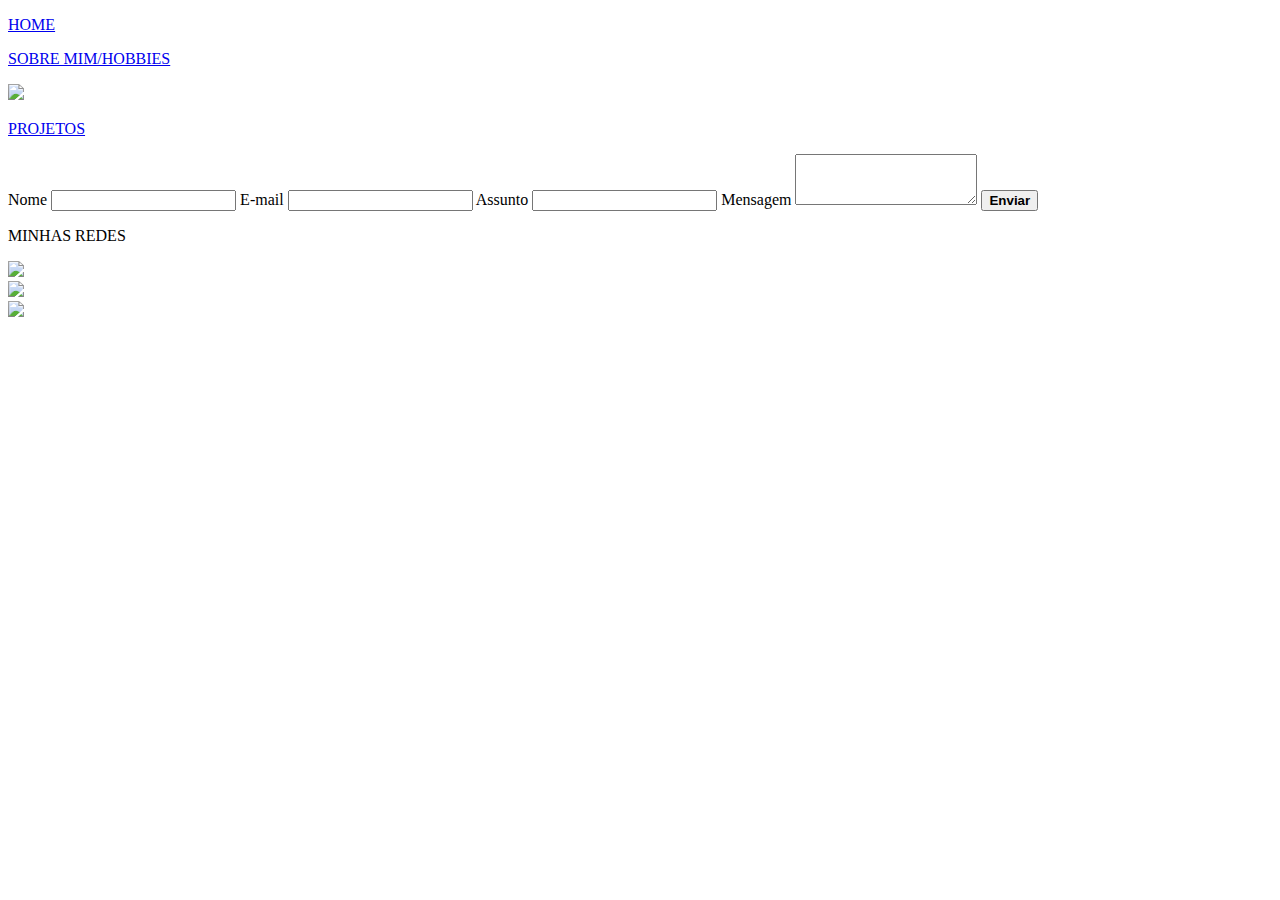
==== contatosportfolio.html @ 7f4d516e "projeto portfolio 2" ====
<!DOCTYPE html>
<html lang="pr-br">
<head>
    <meta charset="UTF-8">
    <meta http-equiv="X-UA-Compatible" content="IE=edge">
    <meta name="viewport" content="width=device-width, initial-scale=1.0">
    <title>Contatos Portfólio</title>
    <link rel="stylesheet" href="C:\ProjetoPortfolioRayan\css/cssportfolio.css">
</head>
<body>

<div class="container">
    <header>
        <span class="spanavbar">
            <a href="C:\ProjetoPortfolioRayan/homeportfolio.html" target="_blank" rel="noopener">
                <p class="home">HOME</p></a>
    
                <a href="C:\ProjetoPortfolioRayan/sobremimportfolio.html" target="_blank" rel="noopener">
                <p class="eu">SOBRE MIM/HOBBIES</p></a>
    
                <img src="C:\ProjetoPortfolioRayan\imagens/logorayanpng.png" class="logorayan">
                    
                <a href="C:\ProjetoPortfolioRayan/projetosportfolio.html" target="_blank" rel="noopener">
                <p class="projetos">PROJETOS</p></a> 
        </span>
    </header>
    <main>
        <section>
        <div class="formularioContato">
        
            <form>
                <label>
                    <span>Nome</span>
                    <input type="text" name="nome" required="">
                </label>
                
                <label>
                    <span>E-mail</span>
                    <input type="text" name="email" required="">
                </label>
                <label>
                    <span>Assunto</span>
                    <input type="text" name="assunto" required="">
                </label>
                
                <label>
                    <span>Mensagem</span>
                     <textarea name="mensagem" rows="3" required=""></textarea> 
                </label>
               
                <input type="hidden" name="acao" value="enviar" />
                <button class="btn-envia" title="Enviar"><b class="icon icon-paper-plane-o"> Enviar</b></button>
            
            </form>
        </div><!--Formulario Contato-->
        </section>
        <section>
            <div>
                <p class="minhasredes">MINHAS REDES</p>
            </div>

            <div id="foto-github" class="hover-logos-pagina-sobremim">
                <a href="https://github.com/RayanArgolo03" target="_blank" rel="noopener">
                    <img src="C:\ProjetoPortfolioRayan\imagens/github.png">
                </a>
            </div>

            <div id="foto-linkedin" class="hover-logos-pagina-sobremim">
                <a href="https://www.linkedin.com/in/rayanargolo" target="_blank" rel="noopener">
                    <img src="C:\ProjetoPortfolioRayan\imagens/linkedin.png">
                </a>
            </div>

            <div id="foto-instagram" class="hover-logos-pagina-sobremim" >
                <a href="https://www.instagram.com/rayan_argolo/" target="_blank" rel="noopener">
                    <img src="C:\ProjetoPortfolioRayan\imagens/instagram.png">
                </a>
            </div>
        </section>

        <section>
            <div class="quadradovermelho"></div>
            <div class="quadradoamarelo"></div>
            <div class="quadradoverde"></div>
            <div class="triangulo"></div>
            <div class="quadradolaranja"></div>
            <div class="quadradoazul"></div>
            <div class="quadradomagenta"></div>
            <div class="triangulo"></div>
        </section>
    </main>
    <footer></footer>
</div>

</body>
</html>
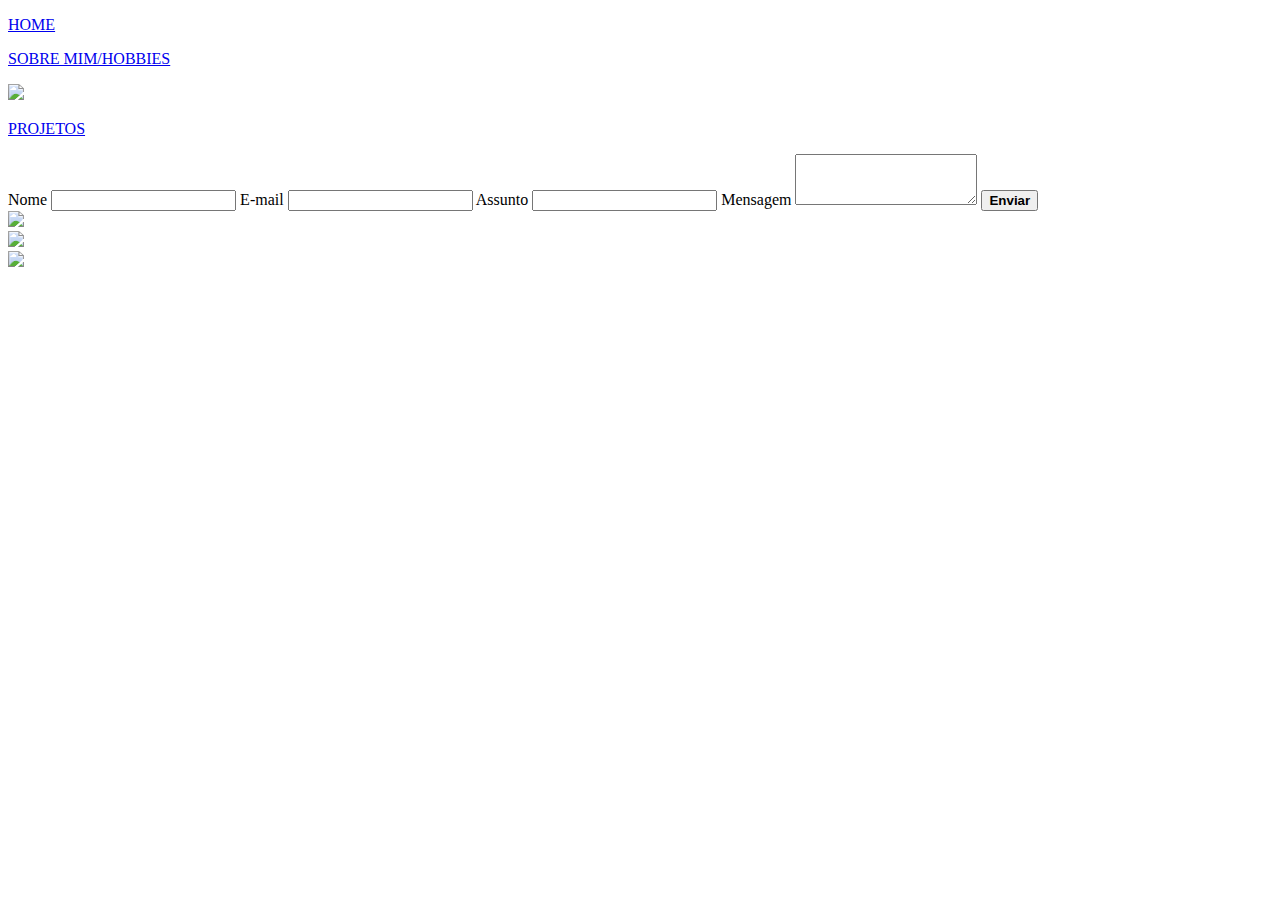
==== commit 62555f87: "projeto portfolio" ====
--- a/contatosportfolio.html
+++ b/contatosportfolio.html
@@ -11,7 +11,7 @@
 
 <div class="container">
     <header>
-        <span class="spanavbar">
+        <span class="spanavbar">    <!--Nav Bar-->
             <a href="C:\ProjetoPortfolioRayan/homeportfolio.html" target="_blank" rel="noopener">
                 <p class="home">HOME</p></a>
     
@@ -26,7 +26,7 @@
     </header>
     <main>
         <section>
-        <div class="formularioContato">
+        <div class="formularioContato"> <!--Formulario Contato-->
         
             <form>
                 <label>
@@ -52,13 +52,9 @@
                 <button class="btn-envia" title="Enviar"><b class="icon icon-paper-plane-o"> Enviar</b></button>
             
             </form>
-        </div><!--Formulario Contato-->
+        </div> 
         </section>
-        <section>
-            <div>
-                <p class="minhasredes">MINHAS REDES</p>
-            </div>
-
+        <section>   <!--Conteúdo Principal-->
             <div id="foto-github" class="hover-logos-pagina-sobremim">
                 <a href="https://github.com/RayanArgolo03" target="_blank" rel="noopener">
                     <img src="C:\ProjetoPortfolioRayan\imagens/github.png">
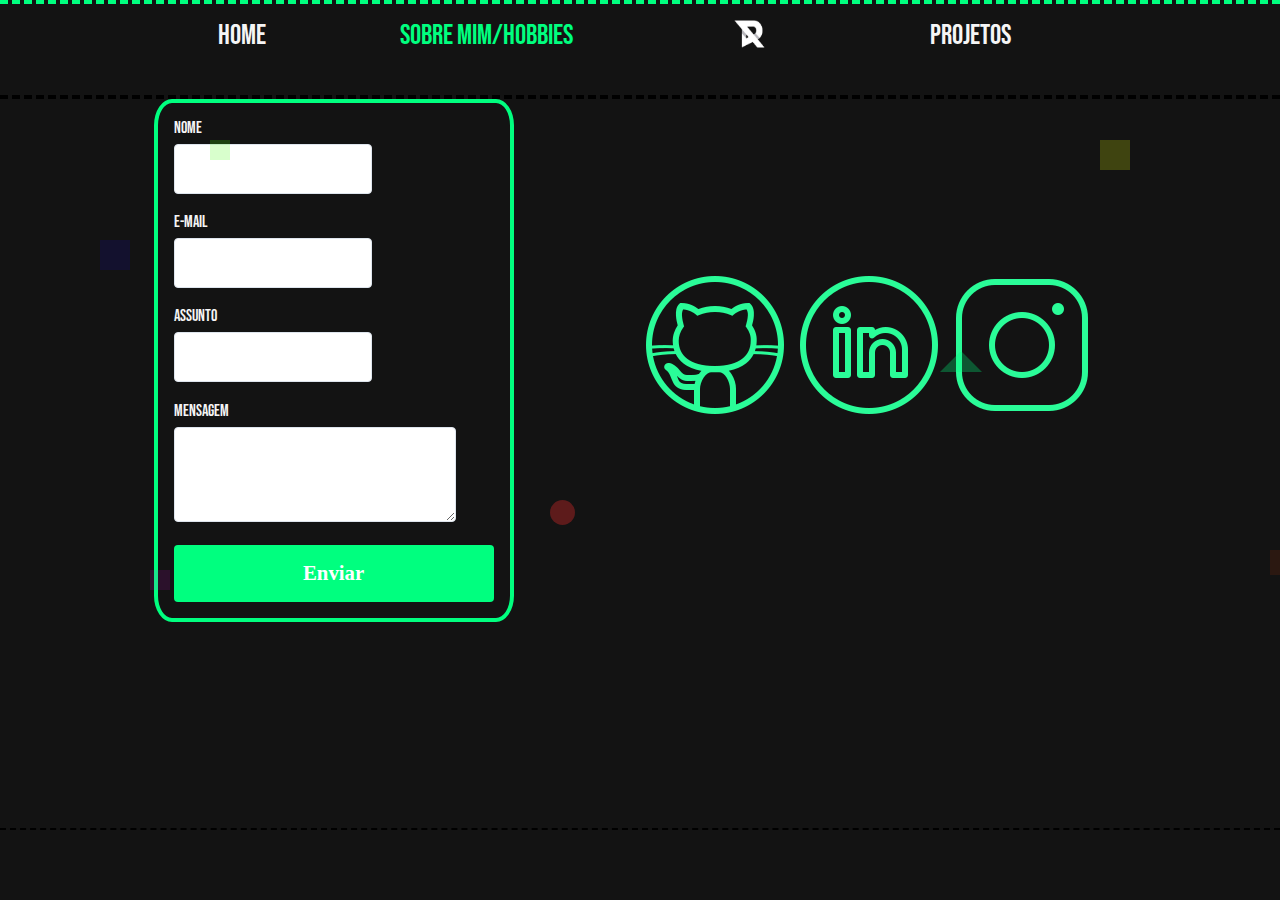
==== commit 16becfe5: "Update contatosportfolio.html" ====
--- a/contatosportfolio.html
+++ b/contatosportfolio.html
@@ -5,22 +5,22 @@
     <meta http-equiv="X-UA-Compatible" content="IE=edge">
     <meta name="viewport" content="width=device-width, initial-scale=1.0">
     <title>Contatos Portfólio</title>
-    <link rel="stylesheet" href="C:\ProjetoPortfolioRayan\css/cssportfolio.css">
+    <link rel="stylesheet" href=".\css/cssportfolio.css">
 </head>
 <body>
 
 <div class="container">
     <header>
         <span class="spanavbar">    <!--Nav Bar-->
-            <a href="C:\ProjetoPortfolioRayan/homeportfolio.html" target="_blank" rel="noopener">
+            <a href="index.html" target="_blank" rel="noopener">
                 <p class="home">HOME</p></a>
     
-                <a href="C:\ProjetoPortfolioRayan/sobremimportfolio.html" target="_blank" rel="noopener">
+                <a href=sobremimportfolio.html" target="_blank" rel="noopener">
                 <p class="eu">SOBRE MIM/HOBBIES</p></a>
     
-                <img src="C:\ProjetoPortfolioRayan\imagens/logorayanpng.png" class="logorayan">
+                <img src=".\imagens/logorayanpng.png" class="logorayan">
                     
-                <a href="C:\ProjetoPortfolioRayan/projetosportfolio.html" target="_blank" rel="noopener">
+                <a href="projetosportfolio.html" target="_blank" rel="noopener">
                 <p class="projetos">PROJETOS</p></a> 
         </span>
     </header>
@@ -57,19 +57,19 @@
         <section>   <!--Conteúdo Principal-->
             <div id="foto-github" class="hover-logos-pagina-sobremim">
                 <a href="https://github.com/RayanArgolo03" target="_blank" rel="noopener">
-                    <img src="C:\ProjetoPortfolioRayan\imagens/github.png">
+                    <img src=".\imagens/github.png">
                 </a>
             </div>
 
             <div id="foto-linkedin" class="hover-logos-pagina-sobremim">
                 <a href="https://www.linkedin.com/in/rayanargolo" target="_blank" rel="noopener">
-                    <img src="C:\ProjetoPortfolioRayan\imagens/linkedin.png">
+                    <img src=".\imagens/linkedin.png">
                 </a>
             </div>
 
             <div id="foto-instagram" class="hover-logos-pagina-sobremim" >
                 <a href="https://www.instagram.com/rayan_argolo/" target="_blank" rel="noopener">
-                    <img src="C:\ProjetoPortfolioRayan\imagens/instagram.png">
+                    <img src=".\imagens/instagram.png">
                 </a>
             </div>
         </section>
@@ -89,4 +89,4 @@
 </div>
 
 </body>
-</html>+</html>
